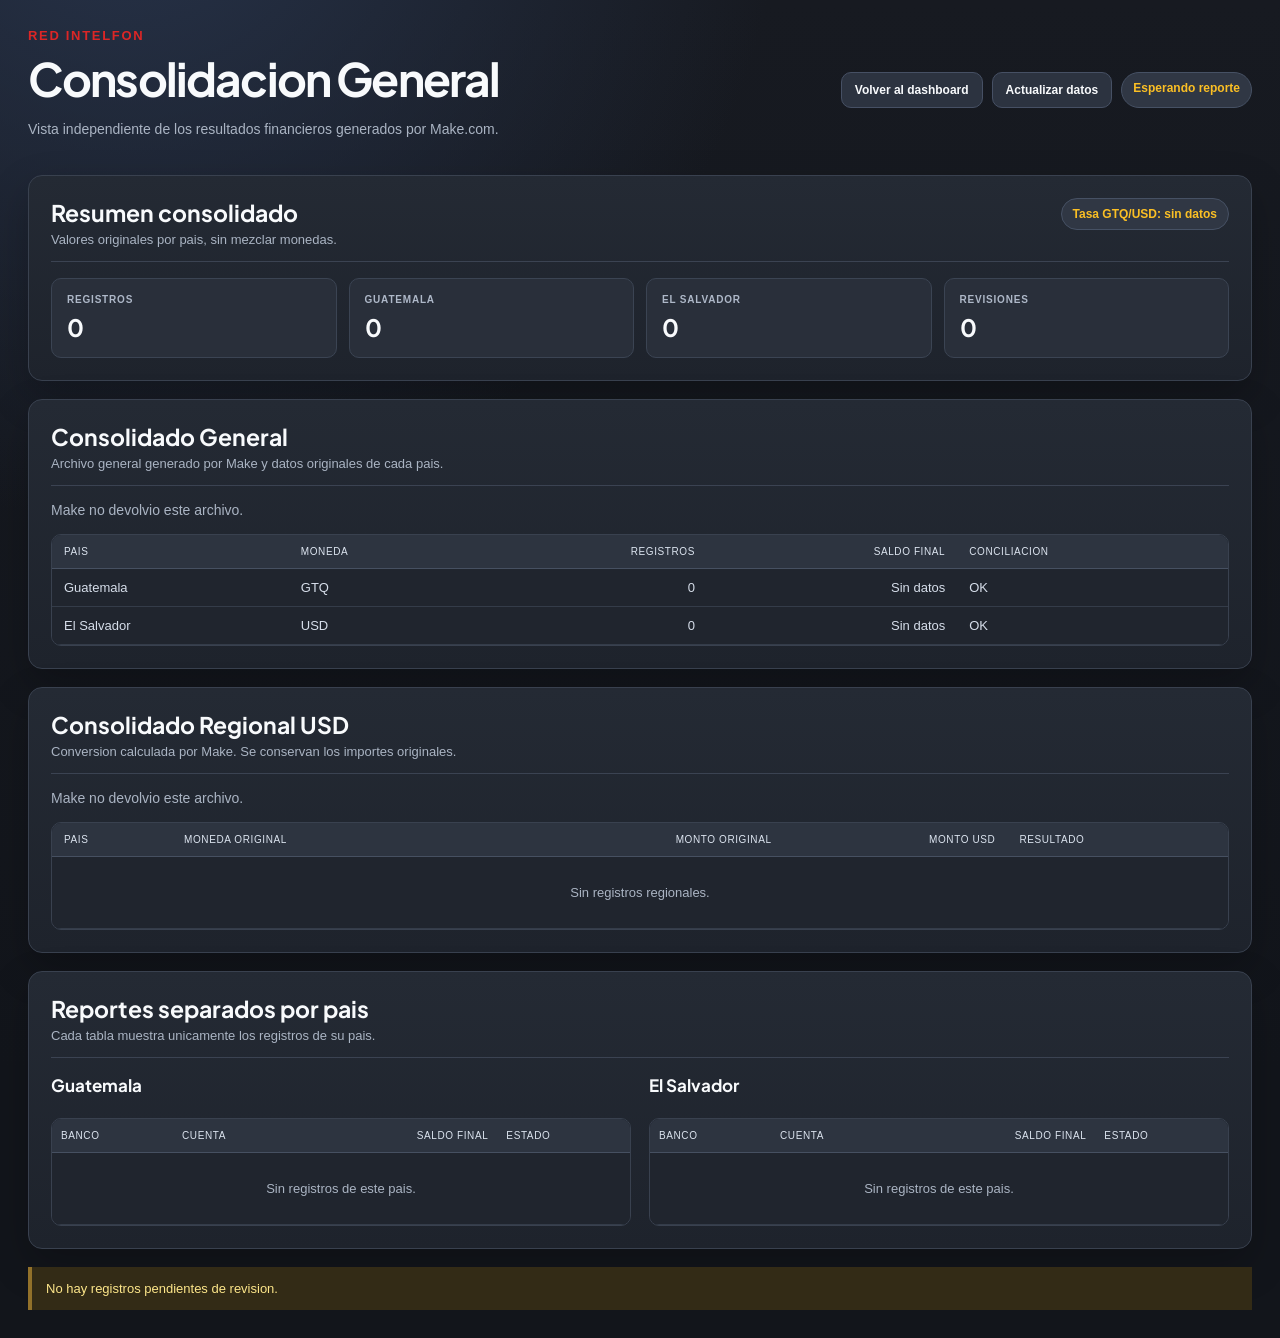
==== consolidacion-general.html @ 0d42b72d "Cambios de flujo y reporte consolidado general USD" ====
<!DOCTYPE html>
<html lang="es">
<head>
<meta charset="UTF-8">
<meta name="viewport" content="width=device-width, initial-scale=1.0">
<title>RED INTELFON - Consolidacion General</title>
<link rel="preconnect" href="https://fonts.googleapis.com">
<link rel="preconnect" href="https://fonts.gstatic.com" crossorigin>
<link href="https://fonts.googleapis.com/css2?family=Plus+Jakarta+Sans:wght@400;500;600;700;800&family=Inter:wght@400;500;600;700&display=swap" rel="stylesheet">
<style>
:root{--bg:#f8fafc;--panel:#fff;--ink:#1e293b;--muted:#64748b;--line:#e2e8f0;--red:#dc2626;--green:#059669;--blue:#2563eb;--amber:#b45309}
*{box-sizing:border-box}body{margin:0;background:linear-gradient(135deg,#f8fafc 0%,#eef2f7 100%);color:var(--ink);font-family:'Plus Jakarta Sans','Inter','Segoe UI',Arial,sans-serif}.page{max-width:1480px;margin:auto;padding:28px}.top{display:flex;align-items:center;justify-content:space-between;gap:18px;margin-bottom:24px;flex-wrap:wrap}.brand{font:800 13px Arial,sans-serif;letter-spacing:.13em;color:var(--red);text-transform:uppercase}.title{font-size:clamp(28px,4vw,46px);margin:6px 0;letter-spacing:-.04em}.subtitle{font:14px Arial,sans-serif;color:var(--muted)}.actions{display:flex;gap:9px;flex-wrap:wrap}.button{display:inline-flex;align-items:center;justify-content:center;border:1px solid var(--line);border-radius:10px;background:#fff;color:var(--ink);padding:10px 13px;text-decoration:none;font:700 12px Arial,sans-serif;cursor:pointer}.button.primary{background:var(--red);border-color:var(--red);color:#fff}.button:hover{filter:brightness(.96)}.status{font:700 12px Arial,sans-serif;padding:8px 11px;border-radius:999px;background:#fff3cd;color:var(--amber);border:1px solid #f4d28a}.status.ok{background:#dcfce7;color:#047857;border-color:#a7f3d0}.panel{background:var(--panel);border:1px solid var(--line);border-radius:14px;padding:22px;margin-bottom:18px;box-shadow:0 8px 24px #17202b0d}.panel-head{display:flex;align-items:flex-start;justify-content:space-between;gap:16px;flex-wrap:wrap;border-bottom:1px solid var(--line);padding-bottom:14px;margin-bottom:16px}.panel h2{font-size:23px;margin:0 0 5px}.panel p{font:13px Arial,sans-serif;color:var(--muted);margin:0}.kpis{display:grid;grid-template-columns:repeat(4,minmax(0,1fr));gap:12px}.kpi{border:1px solid var(--line);border-radius:10px;padding:15px;background:#f8fafc}.kpi label{display:block;font:700 10px Arial,sans-serif;text-transform:uppercase;color:var(--muted);letter-spacing:.08em}.kpi strong{display:block;font-size:24px;margin-top:7px}.tables{display:grid;grid-template-columns:1fr 1fr;gap:18px}.table-title{font-size:17px;margin:0 0 10px}.table-wrap{overflow:auto;border:1px solid var(--line);border-radius:10px}table{width:100%;border-collapse:collapse;min-width:560px}th,td{padding:11px 12px;border-bottom:1px solid var(--line);text-align:left;font:13px Arial,sans-serif}th{background:#f8fafc;color:#475569;font-size:10px;text-transform:uppercase;letter-spacing:.06em}td.num,th.num{text-align:right}.empty{text-align:center;color:var(--muted);padding:28px;font:13px Arial,sans-serif}.review{border-left:4px solid var(--amber);background:#fffbeb;padding:14px;font:13px Arial,sans-serif;color:#78350f}.downloads{display:flex;gap:9px;flex-wrap:wrap}.download{background:#ecfdf5;border-color:#a7f3d0;color:#047857}@media(max-width:850px){.page{padding:16px}.kpis{grid-template-columns:repeat(2,minmax(0,1fr))}.tables{grid-template-columns:1fr}}@media(max-width:480px){.kpis{grid-template-columns:1fr}.title{font-size:30px}}
/* Paleta oscura RED INTELFON, igual al visor bancario */
:root{--bg:#171A21;--panel:#222631;--ink:#F8FAFC;--muted:#AAB4C3;--line:#3B4352;--red:#DC2626;--green:#34D399;--blue:#60A5FA;--amber:#FBBF24}
body{background:radial-gradient(circle at 10% -10%,#27334a 0,transparent 35%),linear-gradient(180deg,#171A21,#12151B 80%);color:var(--ink)}
.subtitle,.panel p{color:var(--muted)}.button{background:#2C3340;border-color:#465064;color:#F8FAFC}.button.primary{background:linear-gradient(135deg,#DC2626,#B91C1C);border-color:#EF4444}.panel{background:linear-gradient(180deg,#242A34,#1E232C);border-color:#39414F;box-shadow:0 16px 40px rgba(0,0,0,.22)}.panel-head{border-color:#3B4352}.kpi{background:#292F3A;border-color:#3B4453}.kpi label{color:#AEB8C8}.kpi strong{color:#F8FAFC}.table-wrap{border-color:#39414F}table{background:#20252E}th{background:#2D3440;color:#DCE4EF;border-color:#465061}td{color:#D6DEEA;border-color:#343C49}.status{background:#303744;color:#FBBF24;border-color:#465164}.status.ok{background:#14352c;color:#6EE7B7;border-color:#23634e}.download{background:#123b30;border-color:#2b8065;color:#6EE7B7}.review{background:#332b16;color:#FDE68A;border-color:#92712a}.empty{color:#AAB4C3}.tables>div{min-width:0}.tables table{min-width:0;width:100%}.tables th,.tables td{padding-left:9px;padding-right:9px;white-space:normal;word-break:break-word}
</style>
</head>
<body>
<main class="page">
  <header class="top">
    <div><div class="brand">RED INTELFON</div><h1 class="title">Consolidacion General</h1><p class="subtitle">Vista independiente de los resultados financieros generados por Make.com.</p></div>
    <div class="actions"><a class="button" href="index.html">Volver al dashboard</a><button class="button" id="reload">Actualizar datos</button><span class="status" id="status">Esperando reporte</span></div>
  </header>

  <section class="panel">
    <div class="panel-head"><div><h2>Resumen consolidado</h2><p>Valores originales por pais, sin mezclar monedas.</p></div><span class="status" id="rate">Tasa GTQ/USD: sin datos</span></div>
    <div class="kpis" id="kpis"></div>
  </section>

  <section class="panel">
    <div class="panel-head"><div><h2>Consolidado General</h2><p>Archivo general generado por Make y datos originales de cada pais.</p></div></div>
    <div class="downloads" id="general-download"></div>
    <div class="table-wrap" style="margin-top:16px"><table><thead><tr><th>Pais</th><th>Moneda</th><th class="num">Registros</th><th class="num">Saldo final</th><th>Conciliacion</th></tr></thead><tbody id="general-table"></tbody></table></div>
  </section>

  <section class="panel">
    <div class="panel-head"><div><h2>Consolidado Regional USD</h2><p>Conversion calculada por Make. Se conservan los importes originales.</p></div></div>
    <div class="downloads" id="regional-download"></div>
    <div class="table-wrap" style="margin-top:16px"><table><thead><tr><th>Pais</th><th>Moneda original</th><th class="num">Monto original</th><th class="num">Monto USD</th><th>Resultado</th></tr></thead><tbody id="regional-table"></tbody></table></div>
  </section>

  <section class="panel">
    <div class="panel-head"><div><h2>Reportes separados por pais</h2><p>Cada tabla muestra unicamente los registros de su pais.</p></div></div>
    <div class="tables"><div><h3 class="table-title">Guatemala</h3><div class="downloads" id="gt-download"></div><div class="table-wrap" style="margin-top:12px"><table><thead><tr><th>Banco</th><th>Cuenta</th><th class="num">Saldo final</th><th>Estado</th></tr></thead><tbody id="gt-table"></tbody></table></div></div><div><h3 class="table-title">El Salvador</h3><div class="downloads" id="sv-download"></div><div class="table-wrap" style="margin-top:12px"><table><thead><tr><th>Banco</th><th>Cuenta</th><th class="num">Saldo final</th><th>Estado</th></tr></thead><tbody id="sv-table"></tbody></table></div></div></div>
  </section>

  <div class="review" id="review">No hay registros pendientes de revision.</div>
</main>
<script>
(function(){
  const money=(value,currency)=>{const number=Number(value);if(!Number.isFinite(number))return 'Sin datos';return (currency==='USD'?'$':'Q')+' '+number.toLocaleString('en-US',{minimumFractionDigits:2,maximumFractionDigits:2})};
  const parse=value=>{if(typeof value!=='string')return value;try{return JSON.parse(value)}catch(_){return value}};
  const array=value=>{const parsed=parse(value);if(Array.isArray(parsed))return parsed;if(parsed&&typeof parsed==='object')return Object.values(parsed);return[]};
  const field=(row,...names)=>{if(!row||typeof row!=='object')return'';const keys=Object.keys(row);const normalize=value=>String(value).toLowerCase().replace(/[^a-z0-9]/g,'');const key=names.map(name=>keys.find(item=>normalize(item)===normalize(name))).find(Boolean);return key?row[key]:''};
  const esc=value=>String(value??'').replace(/[&<>"']/g,char=>({'&':'&amp;','<':'&lt;','>':'&gt;','"':'&quot;',"'":'&#039;'}[char]));
  const report=()=>{const snapshot=parse(localStorage.getItem('intelfon_current_report')||'');return snapshot?.data||snapshot||{}};
  const download=(file,label)=>{const data=file?.data||file?.filedata||'';if(!data)return'';const name=file.filename||file.name||label+'.xlsx';const href='data:'+(file.mimeType||'application/vnd.openxmlformats-officedocument.spreadsheetml.sheet')+';base64,'+data;return '<a class="button download" href="'+href+'" download="'+esc(name)+'">Descargar '+esc(label)+'</a>'};
  const table=(rows,currency)=>rows.length?rows.map(row=>'<tr><td>'+esc(field(row,'Banco','banco')||'Banco no identificado')+'</td><td>'+esc(field(row,'Cuenta','cuenta')||'Sin cuenta')+'</td><td class="num">'+money(field(row,'Saldo_Final','saldo_final'),currency)+'</td><td>'+esc(field(row,'Resultado','resultado')||'REVISAR')+'</td></tr>').join(''):'<tr><td colspan="4" class="empty">Sin registros de este pais.</td></tr>';
  function render(){
    const data=report(),records=array(data.bancos_procesados),regional=array(data.consolidadoRegionalUSD||data.consolidado_regional_usd),files=array(data.archivosExcel||data.archivos_excel),general=data.consolidadoGeneral||data.consolidado_general;
    const gt=records.filter(row=>String(field(row,'Pais','pais')).toLowerCase().includes('guatemala')),sv=records.filter(row=>String(field(row,'Pais','pais')).toLowerCase().includes('salvador'));
    const revisions=array(data.registrosRevision||data.registros_revision),rate=data.tipoCambioGTQUSD??data.tipo_cambio_gtq_usd;
    document.getElementById('status').textContent=records.length?'Datos recibidos de Make':'Esperando reporte';document.getElementById('status').className='status '+(records.length?'ok':'');document.getElementById('rate').textContent='Tasa GTQ/USD: '+(rate?Number(rate).toFixed(4):'sin datos');
    document.getElementById('kpis').innerHTML=[['Registros',records.length],['Guatemala',gt.length],['El Salvador',sv.length],['Revisiones',revisions.length]].map(item=>'<div class="kpi"><label>'+item[0]+'</label><strong>'+item[1]+'</strong></div>').join('');
    document.getElementById('general-download').innerHTML=download(general,'Consolidado General')||'<span class="subtitle">Make no devolvio este archivo.</span>';
    document.getElementById('regional-download').innerHTML=files.filter(file=>/regional|usd/i.test(file.filename||file.name||'')).map(file=>download(file,'Consolidado Regional USD')).join('')||'<span class="subtitle">Make no devolvio este archivo.</span>';
    document.getElementById('general-table').innerHTML=[['Guatemala',gt,'GTQ'],['El Salvador',sv,'USD']].map(item=>'<tr><td>'+item[0]+'</td><td>'+item[2]+'</td><td class="num">'+item[1].length+'</td><td class="num">'+(item[1].length?money(item[1].reduce((sum,row)=>sum+Number(field(row,'Saldo_Final','saldo_final')||0),0),item[2]):'Sin datos')+'</td><td>'+ (item[1].some(row=>String(field(row,'Resultado','resultado')).toUpperCase()==='REVISAR')?'REVISAR':'OK')+'</td></tr>').join('');
    document.getElementById('regional-table').innerHTML=regional.length?regional.map(row=>'<tr><td>'+esc(field(row,'Pais','pais')||'Sin pais')+'</td><td>'+esc(field(row,'Moneda','moneda')||'Original')+'</td><td class="num">'+money(field(row,'Saldo_Final','saldo_final'),field(row,'Moneda','moneda'))+'</td><td class="num">'+money(field(row,'Saldo_Final_USD','saldo_final_usd'),'USD')+'</td><td>'+esc(field(row,'Resultado','resultado')||'REVISAR')+'</td></tr>').join(''):'<tr><td colspan="5" class="empty">Sin registros regionales.</td></tr>';
    document.getElementById('gt-table').innerHTML=table(gt,'GTQ');document.getElementById('sv-table').innerHTML=table(sv,'USD');
    document.getElementById('gt-download').innerHTML=files.filter(file=>/guatemala/i.test(file.filename||file.name||'')).map(file=>download(file,'Guatemala')).join('');document.getElementById('sv-download').innerHTML=files.filter(file=>/salvador/i.test(file.filename||file.name||'')).map(file=>download(file,'El Salvador')).join('');
    document.getElementById('review').textContent=revisions.length?revisions.length+' registro(s) requieren revision segun Make.com.':'No hay registros pendientes de revision.';
  }
  document.getElementById('reload').addEventListener('click',render);window.addEventListener('storage',event=>{if(event.key==='intelfon_current_report')render()});render();
})();
</script>
</body>
</html>
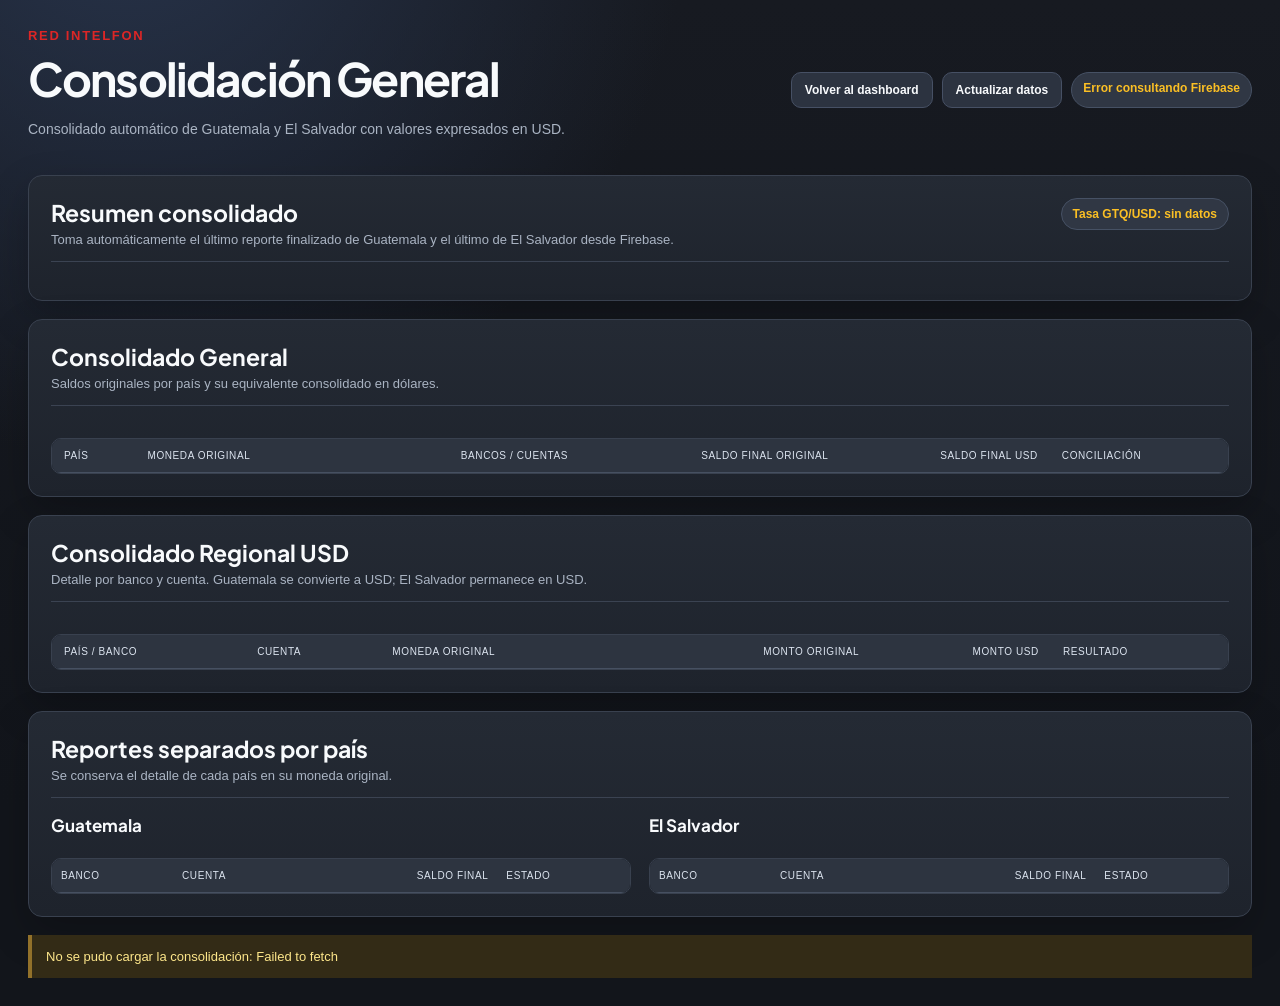
==== commit 47614801: "Cambios en la consolidacion general" ====
--- a/consolidacion-general.html
+++ b/consolidacion-general.html
@@ -3,75 +3,290 @@
 <head>
 <meta charset="UTF-8">
 <meta name="viewport" content="width=device-width, initial-scale=1.0">
-<title>RED INTELFON - Consolidacion General</title>
+<title>RED INTELFON - Consolidación General</title>
 <link rel="preconnect" href="https://fonts.googleapis.com">
 <link rel="preconnect" href="https://fonts.gstatic.com" crossorigin>
 <link href="https://fonts.googleapis.com/css2?family=Plus+Jakarta+Sans:wght@400;500;600;700;800&family=Inter:wght@400;500;600;700&display=swap" rel="stylesheet">
 <style>
-:root{--bg:#f8fafc;--panel:#fff;--ink:#1e293b;--muted:#64748b;--line:#e2e8f0;--red:#dc2626;--green:#059669;--blue:#2563eb;--amber:#b45309}
-*{box-sizing:border-box}body{margin:0;background:linear-gradient(135deg,#f8fafc 0%,#eef2f7 100%);color:var(--ink);font-family:'Plus Jakarta Sans','Inter','Segoe UI',Arial,sans-serif}.page{max-width:1480px;margin:auto;padding:28px}.top{display:flex;align-items:center;justify-content:space-between;gap:18px;margin-bottom:24px;flex-wrap:wrap}.brand{font:800 13px Arial,sans-serif;letter-spacing:.13em;color:var(--red);text-transform:uppercase}.title{font-size:clamp(28px,4vw,46px);margin:6px 0;letter-spacing:-.04em}.subtitle{font:14px Arial,sans-serif;color:var(--muted)}.actions{display:flex;gap:9px;flex-wrap:wrap}.button{display:inline-flex;align-items:center;justify-content:center;border:1px solid var(--line);border-radius:10px;background:#fff;color:var(--ink);padding:10px 13px;text-decoration:none;font:700 12px Arial,sans-serif;cursor:pointer}.button.primary{background:var(--red);border-color:var(--red);color:#fff}.button:hover{filter:brightness(.96)}.status{font:700 12px Arial,sans-serif;padding:8px 11px;border-radius:999px;background:#fff3cd;color:var(--amber);border:1px solid #f4d28a}.status.ok{background:#dcfce7;color:#047857;border-color:#a7f3d0}.panel{background:var(--panel);border:1px solid var(--line);border-radius:14px;padding:22px;margin-bottom:18px;box-shadow:0 8px 24px #17202b0d}.panel-head{display:flex;align-items:flex-start;justify-content:space-between;gap:16px;flex-wrap:wrap;border-bottom:1px solid var(--line);padding-bottom:14px;margin-bottom:16px}.panel h2{font-size:23px;margin:0 0 5px}.panel p{font:13px Arial,sans-serif;color:var(--muted);margin:0}.kpis{display:grid;grid-template-columns:repeat(4,minmax(0,1fr));gap:12px}.kpi{border:1px solid var(--line);border-radius:10px;padding:15px;background:#f8fafc}.kpi label{display:block;font:700 10px Arial,sans-serif;text-transform:uppercase;color:var(--muted);letter-spacing:.08em}.kpi strong{display:block;font-size:24px;margin-top:7px}.tables{display:grid;grid-template-columns:1fr 1fr;gap:18px}.table-title{font-size:17px;margin:0 0 10px}.table-wrap{overflow:auto;border:1px solid var(--line);border-radius:10px}table{width:100%;border-collapse:collapse;min-width:560px}th,td{padding:11px 12px;border-bottom:1px solid var(--line);text-align:left;font:13px Arial,sans-serif}th{background:#f8fafc;color:#475569;font-size:10px;text-transform:uppercase;letter-spacing:.06em}td.num,th.num{text-align:right}.empty{text-align:center;color:var(--muted);padding:28px;font:13px Arial,sans-serif}.review{border-left:4px solid var(--amber);background:#fffbeb;padding:14px;font:13px Arial,sans-serif;color:#78350f}.downloads{display:flex;gap:9px;flex-wrap:wrap}.download{background:#ecfdf5;border-color:#a7f3d0;color:#047857}@media(max-width:850px){.page{padding:16px}.kpis{grid-template-columns:repeat(2,minmax(0,1fr))}.tables{grid-template-columns:1fr}}@media(max-width:480px){.kpis{grid-template-columns:1fr}.title{font-size:30px}}
-/* Paleta oscura RED INTELFON, igual al visor bancario */
 :root{--bg:#171A21;--panel:#222631;--ink:#F8FAFC;--muted:#AAB4C3;--line:#3B4352;--red:#DC2626;--green:#34D399;--blue:#60A5FA;--amber:#FBBF24}
-body{background:radial-gradient(circle at 10% -10%,#27334a 0,transparent 35%),linear-gradient(180deg,#171A21,#12151B 80%);color:var(--ink)}
-.subtitle,.panel p{color:var(--muted)}.button{background:#2C3340;border-color:#465064;color:#F8FAFC}.button.primary{background:linear-gradient(135deg,#DC2626,#B91C1C);border-color:#EF4444}.panel{background:linear-gradient(180deg,#242A34,#1E232C);border-color:#39414F;box-shadow:0 16px 40px rgba(0,0,0,.22)}.panel-head{border-color:#3B4352}.kpi{background:#292F3A;border-color:#3B4453}.kpi label{color:#AEB8C8}.kpi strong{color:#F8FAFC}.table-wrap{border-color:#39414F}table{background:#20252E}th{background:#2D3440;color:#DCE4EF;border-color:#465061}td{color:#D6DEEA;border-color:#343C49}.status{background:#303744;color:#FBBF24;border-color:#465164}.status.ok{background:#14352c;color:#6EE7B7;border-color:#23634e}.download{background:#123b30;border-color:#2b8065;color:#6EE7B7}.review{background:#332b16;color:#FDE68A;border-color:#92712a}.empty{color:#AAB4C3}.tables>div{min-width:0}.tables table{min-width:0;width:100%}.tables th,.tables td{padding-left:9px;padding-right:9px;white-space:normal;word-break:break-word}
+*{box-sizing:border-box}
+body{margin:0;background:radial-gradient(circle at 10% -10%,#27334a 0,transparent 35%),linear-gradient(180deg,#171A21,#12151B 80%);color:var(--ink);font-family:'Plus Jakarta Sans','Inter','Segoe UI',Arial,sans-serif}
+.page{max-width:1480px;margin:auto;padding:28px}
+.top{display:flex;align-items:center;justify-content:space-between;gap:18px;margin-bottom:24px;flex-wrap:wrap}
+.brand{font:800 13px Arial,sans-serif;letter-spacing:.13em;color:var(--red);text-transform:uppercase}
+.title{font-size:clamp(28px,4vw,46px);margin:6px 0;letter-spacing:-.04em}
+.subtitle{font:14px Arial,sans-serif;color:var(--muted)}
+.actions{display:flex;gap:9px;flex-wrap:wrap}
+.button{display:inline-flex;align-items:center;justify-content:center;border:1px solid #465064;border-radius:10px;background:#2C3340;color:#F8FAFC;padding:10px 13px;text-decoration:none;font:700 12px Arial,sans-serif;cursor:pointer}
+.button.primary{background:linear-gradient(135deg,#DC2626,#B91C1C);border-color:#EF4444;color:#fff}.button:hover{filter:brightness(.96)}
+.status{font:700 12px Arial,sans-serif;padding:8px 11px;border-radius:999px;background:#303744;color:#FBBF24;border:1px solid #465164}
+.status.ok{background:#14352c;color:#6EE7B7;border-color:#23634e}
+.panel{background:linear-gradient(180deg,#242A34,#1E232C);border:1px solid #39414F;border-radius:14px;padding:22px;margin-bottom:18px;box-shadow:0 16px 40px rgba(0,0,0,.22)}
+.panel-head{display:flex;align-items:flex-start;justify-content:space-between;gap:16px;flex-wrap:wrap;border-bottom:1px solid #3B4352;padding-bottom:14px;margin-bottom:16px}
+.panel h2{font-size:23px;margin:0 0 5px}.panel p{font:13px Arial,sans-serif;color:var(--muted);margin:0}
+.kpis{display:grid;grid-template-columns:repeat(4,minmax(0,1fr));gap:12px}.kpi{border:1px solid #3B4453;border-radius:10px;padding:15px;background:#292F3A}.kpi label{display:block;font:700 10px Arial,sans-serif;text-transform:uppercase;color:#AEB8C8;letter-spacing:.08em}.kpi strong{display:block;font-size:24px;margin-top:7px;color:#F8FAFC}
+.tables{display:grid;grid-template-columns:1fr 1fr;gap:18px}.tables>div{min-width:0}.table-title{font-size:17px;margin:0 0 10px}.table-wrap{overflow:auto;border:1px solid #39414F;border-radius:10px}
+table{width:100%;border-collapse:collapse;min-width:560px;background:#20252E}.tables table{min-width:0;width:100%}
+th,td{padding:11px 12px;border-bottom:1px solid #343C49;text-align:left;font:13px Arial,sans-serif}.tables th,.tables td{padding-left:9px;padding-right:9px;white-space:normal;word-break:break-word}
+th{background:#2D3440;color:#DCE4EF;border-color:#465061;font-size:10px;text-transform:uppercase;letter-spacing:.06em}td{color:#D6DEEA}td.num,th.num{text-align:right}
+.empty{text-align:center;color:#AAB4C3;padding:28px;font:13px Arial,sans-serif}.review{border-left:4px solid #92712a;background:#332b16;padding:14px;font:13px Arial,sans-serif;color:#FDE68A}.downloads{display:flex;gap:9px;flex-wrap:wrap}.download{background:#123b30;border-color:#2b8065;color:#6EE7B7}.small-note{font:12px Arial,sans-serif;color:var(--muted)}.bank-name{display:block;font-weight:700}.country-chip{display:inline-block;margin-top:4px;font-size:10px;color:var(--muted)}
+@media(max-width:850px){.page{padding:16px}.kpis{grid-template-columns:repeat(2,minmax(0,1fr))}.tables{grid-template-columns:1fr}}@media(max-width:480px){.kpis{grid-template-columns:1fr}.title{font-size:30px}}
 </style>
 </head>
 <body>
 <main class="page">
   <header class="top">
-    <div><div class="brand">RED INTELFON</div><h1 class="title">Consolidacion General</h1><p class="subtitle">Vista independiente de los resultados financieros generados por Make.com.</p></div>
-    <div class="actions"><a class="button" href="index.html">Volver al dashboard</a><button class="button" id="reload">Actualizar datos</button><span class="status" id="status">Esperando reporte</span></div>
+    <div><div class="brand">RED INTELFON</div><h1 class="title">Consolidación General</h1><p class="subtitle">Consolidado automático de Guatemala y El Salvador con valores expresados en USD.</p></div>
+    <div class="actions"><a class="button" href="index.html">Volver al dashboard</a><button class="button" id="reload">Actualizar datos</button><span class="status" id="status">Esperando reportes</span></div>
   </header>
 
   <section class="panel">
-    <div class="panel-head"><div><h2>Resumen consolidado</h2><p>Valores originales por pais, sin mezclar monedas.</p></div><span class="status" id="rate">Tasa GTQ/USD: sin datos</span></div>
+    <div class="panel-head"><div><h2>Resumen consolidado</h2><p>Toma automáticamente el último reporte finalizado de Guatemala y el último de El Salvador desde Firebase.</p></div><span class="status" id="rate">Tasa GTQ/USD: sin datos</span></div>
     <div class="kpis" id="kpis"></div>
   </section>
 
   <section class="panel">
-    <div class="panel-head"><div><h2>Consolidado General</h2><p>Archivo general generado por Make y datos originales de cada pais.</p></div></div>
+    <div class="panel-head"><div><h2>Consolidado General</h2><p>Saldos originales por país y su equivalente consolidado en dólares.</p></div></div>
     <div class="downloads" id="general-download"></div>
-    <div class="table-wrap" style="margin-top:16px"><table><thead><tr><th>Pais</th><th>Moneda</th><th class="num">Registros</th><th class="num">Saldo final</th><th>Conciliacion</th></tr></thead><tbody id="general-table"></tbody></table></div>
-  </section>
-
-  <section class="panel">
-    <div class="panel-head"><div><h2>Consolidado Regional USD</h2><p>Conversion calculada por Make. Se conservan los importes originales.</p></div></div>
+    <div class="table-wrap" style="margin-top:16px"><table><thead><tr><th>País</th><th>Moneda original</th><th class="num">Bancos / cuentas</th><th class="num">Saldo final original</th><th class="num">Saldo final USD</th><th>Conciliación</th></tr></thead><tbody id="general-table"></tbody></table></div>
+  </section>
+
+  <section class="panel">
+    <div class="panel-head"><div><h2>Consolidado Regional USD</h2><p>Detalle por banco y cuenta. Guatemala se convierte a USD; El Salvador permanece en USD.</p></div></div>
     <div class="downloads" id="regional-download"></div>
-    <div class="table-wrap" style="margin-top:16px"><table><thead><tr><th>Pais</th><th>Moneda original</th><th class="num">Monto original</th><th class="num">Monto USD</th><th>Resultado</th></tr></thead><tbody id="regional-table"></tbody></table></div>
-  </section>
-
-  <section class="panel">
-    <div class="panel-head"><div><h2>Reportes separados por pais</h2><p>Cada tabla muestra unicamente los registros de su pais.</p></div></div>
-    <div class="tables"><div><h3 class="table-title">Guatemala</h3><div class="downloads" id="gt-download"></div><div class="table-wrap" style="margin-top:12px"><table><thead><tr><th>Banco</th><th>Cuenta</th><th class="num">Saldo final</th><th>Estado</th></tr></thead><tbody id="gt-table"></tbody></table></div></div><div><h3 class="table-title">El Salvador</h3><div class="downloads" id="sv-download"></div><div class="table-wrap" style="margin-top:12px"><table><thead><tr><th>Banco</th><th>Cuenta</th><th class="num">Saldo final</th><th>Estado</th></tr></thead><tbody id="sv-table"></tbody></table></div></div></div>
-  </section>
-
-  <div class="review" id="review">No hay registros pendientes de revision.</div>
+    <div class="table-wrap" style="margin-top:16px"><table><thead><tr><th>País / Banco</th><th>Cuenta</th><th>Moneda original</th><th class="num">Monto original</th><th class="num">Monto USD</th><th>Resultado</th></tr></thead><tbody id="regional-table"></tbody></table></div>
+  </section>
+
+  <section class="panel">
+    <div class="panel-head"><div><h2>Reportes separados por país</h2><p>Se conserva el detalle de cada país en su moneda original.</p></div></div>
+    <div class="tables">
+      <div><h3 class="table-title">Guatemala</h3><div class="downloads" id="gt-download"></div><div class="table-wrap" style="margin-top:12px"><table><thead><tr><th>Banco</th><th>Cuenta</th><th class="num">Saldo final</th><th>Estado</th></tr></thead><tbody id="gt-table"></tbody></table></div></div>
+      <div><h3 class="table-title">El Salvador</h3><div class="downloads" id="sv-download"></div><div class="table-wrap" style="margin-top:12px"><table><thead><tr><th>Banco</th><th>Cuenta</th><th class="num">Saldo final</th><th>Estado</th></tr></thead><tbody id="sv-table"></tbody></table></div></div>
+    </div>
+  </section>
+
+  <div class="review" id="review">No hay registros pendientes de revisión.</div>
 </main>
+
 <script>
-(function(){
-  const money=(value,currency)=>{const number=Number(value);if(!Number.isFinite(number))return 'Sin datos';return (currency==='USD'?'$':'Q')+' '+number.toLocaleString('en-US',{minimumFractionDigits:2,maximumFractionDigits:2})};
-  const parse=value=>{if(typeof value!=='string')return value;try{return JSON.parse(value)}catch(_){return value}};
-  const array=value=>{const parsed=parse(value);if(Array.isArray(parsed))return parsed;if(parsed&&typeof parsed==='object')return Object.values(parsed);return[]};
-  const field=(row,...names)=>{if(!row||typeof row!=='object')return'';const keys=Object.keys(row);const normalize=value=>String(value).toLowerCase().replace(/[^a-z0-9]/g,'');const key=names.map(name=>keys.find(item=>normalize(item)===normalize(name))).find(Boolean);return key?row[key]:''};
-  const esc=value=>String(value??'').replace(/[&<>"']/g,char=>({'&':'&amp;','<':'&lt;','>':'&gt;','"':'&quot;',"'":'&#039;'}[char]));
-  const report=()=>{const snapshot=parse(localStorage.getItem('intelfon_current_report')||'');return snapshot?.data||snapshot||{}};
-  const download=(file,label)=>{const data=file?.data||file?.filedata||'';if(!data)return'';const name=file.filename||file.name||label+'.xlsx';const href='data:'+(file.mimeType||'application/vnd.openxmlformats-officedocument.spreadsheetml.sheet')+';base64,'+data;return '<a class="button download" href="'+href+'" download="'+esc(name)+'">Descargar '+esc(label)+'</a>'};
-  const table=(rows,currency)=>rows.length?rows.map(row=>'<tr><td>'+esc(field(row,'Banco','banco')||'Banco no identificado')+'</td><td>'+esc(field(row,'Cuenta','cuenta')||'Sin cuenta')+'</td><td class="num">'+money(field(row,'Saldo_Final','saldo_final'),currency)+'</td><td>'+esc(field(row,'Resultado','resultado')||'REVISAR')+'</td></tr>').join(''):'<tr><td colspan="4" class="empty">Sin registros de este pais.</td></tr>';
-  function render(){
-    const data=report(),records=array(data.bancos_procesados),regional=array(data.consolidadoRegionalUSD||data.consolidado_regional_usd),files=array(data.archivosExcel||data.archivos_excel),general=data.consolidadoGeneral||data.consolidado_general;
-    const gt=records.filter(row=>String(field(row,'Pais','pais')).toLowerCase().includes('guatemala')),sv=records.filter(row=>String(field(row,'Pais','pais')).toLowerCase().includes('salvador'));
-    const revisions=array(data.registrosRevision||data.registros_revision),rate=data.tipoCambioGTQUSD??data.tipo_cambio_gtq_usd;
-    document.getElementById('status').textContent=records.length?'Datos recibidos de Make':'Esperando reporte';document.getElementById('status').className='status '+(records.length?'ok':'');document.getElementById('rate').textContent='Tasa GTQ/USD: '+(rate?Number(rate).toFixed(4):'sin datos');
-    document.getElementById('kpis').innerHTML=[['Registros',records.length],['Guatemala',gt.length],['El Salvador',sv.length],['Revisiones',revisions.length]].map(item=>'<div class="kpi"><label>'+item[0]+'</label><strong>'+item[1]+'</strong></div>').join('');
-    document.getElementById('general-download').innerHTML=download(general,'Consolidado General')||'<span class="subtitle">Make no devolvio este archivo.</span>';
-    document.getElementById('regional-download').innerHTML=files.filter(file=>/regional|usd/i.test(file.filename||file.name||'')).map(file=>download(file,'Consolidado Regional USD')).join('')||'<span class="subtitle">Make no devolvio este archivo.</span>';
-    document.getElementById('general-table').innerHTML=[['Guatemala',gt,'GTQ'],['El Salvador',sv,'USD']].map(item=>'<tr><td>'+item[0]+'</td><td>'+item[2]+'</td><td class="num">'+item[1].length+'</td><td class="num">'+(item[1].length?money(item[1].reduce((sum,row)=>sum+Number(field(row,'Saldo_Final','saldo_final')||0),0),item[2]):'Sin datos')+'</td><td>'+ (item[1].some(row=>String(field(row,'Resultado','resultado')).toUpperCase()==='REVISAR')?'REVISAR':'OK')+'</td></tr>').join('');
-    document.getElementById('regional-table').innerHTML=regional.length?regional.map(row=>'<tr><td>'+esc(field(row,'Pais','pais')||'Sin pais')+'</td><td>'+esc(field(row,'Moneda','moneda')||'Original')+'</td><td class="num">'+money(field(row,'Saldo_Final','saldo_final'),field(row,'Moneda','moneda'))+'</td><td class="num">'+money(field(row,'Saldo_Final_USD','saldo_final_usd'),'USD')+'</td><td>'+esc(field(row,'Resultado','resultado')||'REVISAR')+'</td></tr>').join(''):'<tr><td colspan="5" class="empty">Sin registros regionales.</td></tr>';
-    document.getElementById('gt-table').innerHTML=table(gt,'GTQ');document.getElementById('sv-table').innerHTML=table(sv,'USD');
-    document.getElementById('gt-download').innerHTML=files.filter(file=>/guatemala/i.test(file.filename||file.name||'')).map(file=>download(file,'Guatemala')).join('');document.getElementById('sv-download').innerHTML=files.filter(file=>/salvador/i.test(file.filename||file.name||'')).map(file=>download(file,'El Salvador')).join('');
-    document.getElementById('review').textContent=revisions.length?revisions.length+' registro(s) requieren revision segun Make.com.':'No hay registros pendientes de revision.';
-  }
-  document.getElementById('reload').addEventListener('click',render);window.addEventListener('storage',event=>{if(event.key==='intelfon_current_report')render()});render();
+(function () {
+  const FIREBASE_BASE = 'https://reportes-bancarios-default-rtdb.firebaseio.com/intelfon_sync/reportes_finalizados';
+
+  function deepParse(value) {
+    if (value === null || value === undefined) return value;
+    if (typeof value === 'string') {
+      const text = value.trim();
+      if ((text.startsWith('{') && text.endsWith('}')) || (text.startsWith('[') && text.endsWith(']'))) {
+        try { return deepParse(JSON.parse(text)); } catch (_) {}
+      }
+      return value;
+    }
+    if (Array.isArray(value)) return value.map(deepParse);
+    if (typeof value === 'object') {
+      const result = {};
+      for (const [key, item] of Object.entries(value)) result[key] = deepParse(item);
+      return result;
+    }
+    return value;
+  }
+
+  function array(value) {
+    const parsed = deepParse(value);
+    if (Array.isArray(parsed)) return parsed;
+    if (parsed && typeof parsed === 'object') return Object.values(parsed);
+    return [];
+  }
+
+  function normalizeKey(value) {
+    return String(value || '').normalize('NFKD').replace(/[\u0300-\u036f]/g, '').toLowerCase().replace(/[^a-z0-9]/g, '');
+  }
+
+  function field(row, ...names) {
+    if (!row || typeof row !== 'object') return '';
+    const keys = Object.keys(row);
+    for (const name of names) {
+      const wanted = normalizeKey(name);
+      const found = keys.find(key => normalizeKey(key) === wanted);
+      if (found) return row[found];
+    }
+    return '';
+  }
+
+  function numberValue(value) {
+    if (value === null || value === undefined || value === '') return null;
+    if (typeof value === 'number' && Number.isFinite(value)) return value;
+    const cleaned = String(value).replace(/,/g, '').replace(/[^0-9.-]/g, '');
+    const result = Number(cleaned);
+    return Number.isFinite(result) ? result : null;
+  }
+
+  function money(value, currency = 'USD') {
+    const number = numberValue(value);
+    if (number === null) return 'Sin datos';
+    const symbol = currency === 'GTQ' ? 'Q' : '$';
+    return symbol + ' ' + number.toLocaleString('en-US', {minimumFractionDigits:2, maximumFractionDigits:2});
+  }
+
+  function esc(value) {
+    return String(value ?? '').replace(/[&<>"']/g, char => ({'&':'&amp;','<':'&lt;','>':'&gt;','"':'&quot;',"'":'&#039;'}[char]));
+  }
+
+  function statusOf(record) {
+    return String(field(record, 'Validacion_Contable', 'Resultado', 'resultado') || 'REVISAR').toUpperCase();
+  }
+
+  function reportTime(report) {
+    const possibleDates = [report?.fecha_finalizacion, report?.fecha_inicio, report?.fecha_procesamiento, report?.actualizado, report?.updatedAt];
+    for (const value of possibleDates) {
+      if (!value) continue;
+      const time = Date.parse(value);
+      if (Number.isFinite(time)) return time;
+    }
+    return 0;
+  }
+
+  async function getLatestCountryReport(country) {
+    const response = await fetch(FIREBASE_BASE + '/' + encodeURIComponent(country) + '.json', {cache:'no-store'});
+    if (!response.ok) throw new Error('Firebase respondió HTTP ' + response.status + ' para ' + country);
+    const data = deepParse(await response.json());
+    if (!data || typeof data !== 'object') return null;
+
+    const reports = Object.entries(data)
+      .map(([id, report], index) => ({...deepParse(report), __id:id, __index:index}))
+      .filter(report => String(report.estado || '').toLowerCase() === 'finalizado');
+
+    if (!reports.length) return null;
+    reports.sort((a,b) => {
+      const diff = reportTime(b) - reportTime(a);
+      return diff !== 0 ? diff : b.__index - a.__index;
+    });
+    return reports[0];
+  }
+
+  function findExchangeRate(gtReport, gtRecords) {
+    const candidates = [
+      gtReport?.tipo_cambio_gtq_usd,
+      gtReport?.tipoCambioGTQUSD,
+      gtReport?.totales_globales?.tipo_cambio_gtq_usd,
+      gtReport?.resumen_general?.tipo_cambio_gtq_usd
+    ];
+    for (const record of gtRecords) candidates.push(field(record, 'Tipo_Cambio_GTQ_USD', 'tipo_cambio_gtq_usd'));
+    for (const candidate of candidates) {
+      const number = numberValue(candidate);
+      if (number !== null && number >= 5 && number <= 10) return number;
+    }
+    return null;
+  }
+
+  function balanceUSD(record, region, rate) {
+    const directUSD = numberValue(field(record, 'Saldo_Final_USD', 'saldo_final_usd'));
+    if (directUSD !== null) return directUSD;
+    const original = numberValue(field(record, 'Saldo_Final', 'saldo_final'));
+    if (original === null) return null;
+    if (region === 'SV') return original;
+    if (region === 'GT' && rate) return original / rate;
+    return null;
+  }
+
+  function reportFiles(report) {
+    if (!report || typeof report !== 'object') return [];
+    return array(report.archivos || report.archivos_excel || report.archivosExcel);
+  }
+
+  function fileButtons(files, label) {
+    if (!files.length) return '<span class="small-note">Sin archivo disponible.</span>';
+    return files.map((file,index) => {
+      const url = file.urlDescarga || file.url || file.webViewLink || '';
+      if (!url) return '';
+      const name = file.nombre || file.filename || file.name || (label + ' ' + (index + 1));
+      return '<a class="button download" href="' + esc(url) + '" target="_blank" rel="noopener noreferrer">Abrir ' + esc(name) + '</a>';
+    }).filter(Boolean).join('');
+  }
+
+  function countryTable(rows, currency) {
+    if (!rows.length) return '<tr><td colspan="4" class="empty">Sin registros de este país.</td></tr>';
+    return rows.map(row => '<tr><td>' + esc(field(row,'Banco','banco') || 'Banco no identificado') + '</td><td>' + esc(field(row,'Cuenta','cuenta') || 'Sin cuenta') + '</td><td class="num">' + money(field(row,'Saldo_Final','saldo_final'),currency) + '</td><td>' + esc(statusOf(row)) + '</td></tr>').join('');
+  }
+
+  async function render() {
+    const status = document.getElementById('status');
+    status.textContent = 'Consultando Firebase...';
+    status.className = 'status';
+
+    try {
+      const [gtReport, svReport] = await Promise.all([
+        getLatestCountryReport('Guatemala'),
+        getLatestCountryReport('El Salvador')
+      ]);
+
+      const gt = array(gtReport?.bancos_procesados);
+      const sv = array(svReport?.bancos_procesados);
+      const allRecords = [...gt, ...sv];
+      const rate = findExchangeRate(gtReport, gt);
+
+      document.getElementById('rate').textContent = 'Tasa GTQ/USD: ' + (rate ? rate.toFixed(4) : 'sin datos');
+
+      const gtUSD = gt.reduce((sum,row) => sum + (balanceUSD(row,'GT',rate) ?? 0), 0);
+      const svUSD = sv.reduce((sum,row) => sum + (balanceUSD(row,'SV',rate) ?? 0), 0);
+      const totalUSD = gtUSD + svUSD;
+      const gtOriginal = gt.reduce((sum,row) => sum + (numberValue(field(row,'Saldo_Final','saldo_final')) || 0), 0);
+      const svOriginal = sv.reduce((sum,row) => sum + (numberValue(field(row,'Saldo_Final','saldo_final')) || 0), 0);
+      const revisions = allRecords.filter(record => statusOf(record) !== 'OK');
+
+      if (gt.length && sv.length) { status.textContent = 'Guatemala + El Salvador cargados'; status.className = 'status ok'; }
+      else if (gt.length) { status.textContent = 'Falta El Salvador'; }
+      else if (sv.length) { status.textContent = 'Falta Guatemala'; }
+      else { status.textContent = 'Sin reportes finalizados'; }
+
+      document.getElementById('kpis').innerHTML = [
+        ['Consolidado USD', money(totalUSD,'USD')],
+        ['Guatemala USD', gt.length ? money(gtUSD,'USD') : 'Sin datos'],
+        ['El Salvador USD', sv.length ? money(svUSD,'USD') : 'Sin datos'],
+        ['Bancos / cuentas', allRecords.length]
+      ].map(item => '<div class="kpi"><label>' + item[0] + '</label><strong>' + item[1] + '</strong></div>').join('');
+
+      const gtStatus = gt.length && gt.every(row => statusOf(row) === 'OK') ? 'OK' : 'REVISAR';
+      const svStatus = sv.length && sv.every(row => statusOf(row) === 'OK') ? 'OK' : 'REVISAR';
+
+      document.getElementById('general-table').innerHTML =
+        '<tr><td>Guatemala</td><td>GTQ</td><td class="num">' + gt.length + '</td><td class="num">' + (gt.length ? money(gtOriginal,'GTQ') : 'Sin datos') + '</td><td class="num">' + (gt.length ? money(gtUSD,'USD') : 'Sin datos') + '</td><td>' + (gt.length ? gtStatus : 'SIN DATOS') + '</td></tr>' +
+        '<tr><td>El Salvador</td><td>USD</td><td class="num">' + sv.length + '</td><td class="num">' + (sv.length ? money(svOriginal,'USD') : 'Sin datos') + '</td><td class="num">' + (sv.length ? money(svUSD,'USD') : 'Sin datos') + '</td><td>' + (sv.length ? svStatus : 'SIN DATOS') + '</td></tr>' +
+        '<tr><td><strong>TOTAL CONSOLIDADO</strong></td><td><strong>USD</strong></td><td class="num"><strong>' + allRecords.length + '</strong></td><td class="num">—</td><td class="num"><strong>' + money(totalUSD,'USD') + '</strong></td><td><strong>' + (gt.length && sv.length && revisions.length === 0 ? 'OK' : 'REVISAR') + '</strong></td></tr>';
+
+      const regional = [
+        ...gt.map(row => ({...row,__region:'GT',__currency:'GTQ'})),
+        ...sv.map(row => ({...row,__region:'SV',__currency:'USD'}))
+      ];
+
+      document.getElementById('regional-table').innerHTML = regional.length ? regional.map(row => {
+        const original = numberValue(field(row,'Saldo_Final','saldo_final'));
+        const usd = balanceUSD(row,row.__region,rate);
+        const country = row.__region === 'GT' ? 'Guatemala' : 'El Salvador';
+        const bank = field(row,'Banco','banco') || 'Banco no identificado';
+        const account = field(row,'Cuenta','cuenta') || 'Sin cuenta';
+        return '<tr><td><span class="bank-name">' + esc(bank) + '</span><span class="country-chip">' + esc(country) + '</span></td><td>' + esc(account) + '</td><td>' + row.__currency + '</td><td class="num">' + (original === null ? 'Sin datos' : money(original,row.__currency)) + '</td><td class="num">' + (usd === null ? 'Sin datos' : money(usd,'USD')) + '</td><td>' + esc(statusOf(row)) + '</td></tr>';
+      }).join('') : '<tr><td colspan="6" class="empty">Sin registros regionales.</td></tr>';
+
+      document.getElementById('gt-table').innerHTML = countryTable(gt,'GTQ');
+      document.getElementById('sv-table').innerHTML = countryTable(sv,'USD');
+
+      document.getElementById('general-download').innerHTML = '<span class="small-note">El consolidado se construye directamente con los dos últimos reportes finalizados guardados en Firebase.</span>';
+      document.getElementById('regional-download').innerHTML = '<span class="small-note">Los valores USD provienen primero del cálculo de Make; si un reporte anterior no trae USD, la vista usa la tasa GTQ/USD disponible.</span>';
+      document.getElementById('gt-download').innerHTML = fileButtons(reportFiles(gtReport),'Guatemala');
+      document.getElementById('sv-download').innerHTML = fileButtons(reportFiles(svReport),'El Salvador');
+
+      document.getElementById('review').textContent = revisions.length ? (revisions.length + ' registro(s) requieren revisión.') : (allRecords.length ? 'No hay registros pendientes de revisión.' : 'No hay reportes finalizados disponibles.');
+
+    } catch (error) {
+      console.error('[Consolidacion General]', error);
+      status.textContent = 'Error consultando Firebase';
+      status.className = 'status';
+      document.getElementById('review').textContent = 'No se pudo cargar la consolidación: ' + (error?.message || String(error));
+    }
+  }
+
+  document.getElementById('reload').addEventListener('click', render);
+  render();
 })();
 </script>
 </body>
